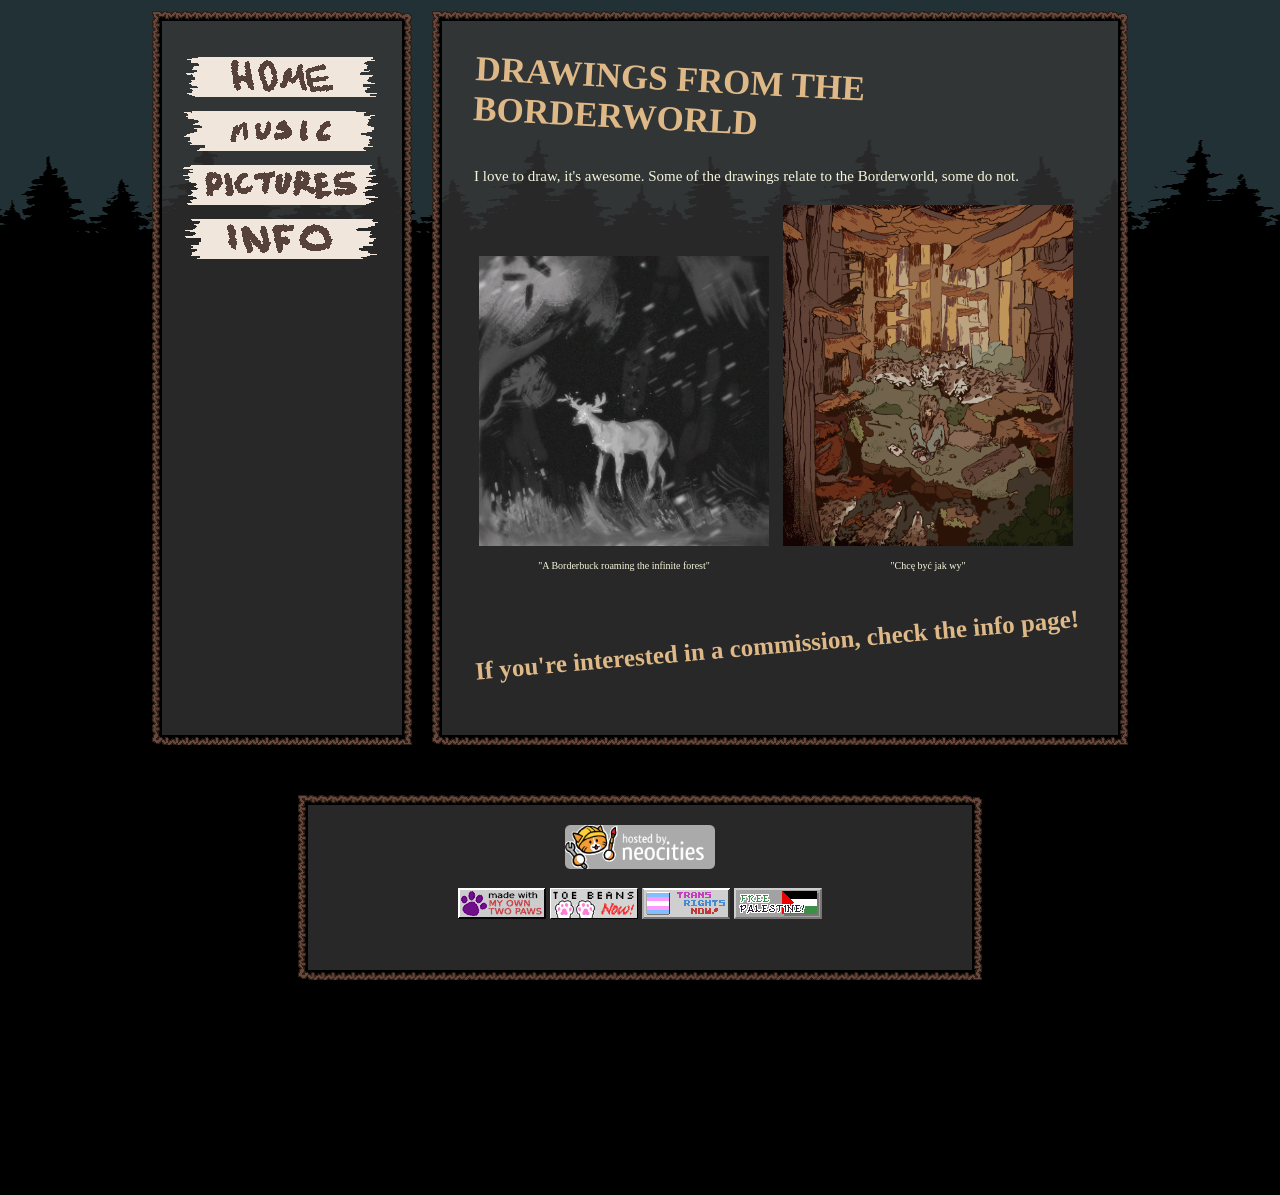
==== subpages/drawings.html @ 4ae223ee "start repo" ====
<!DOCTYPE html>
<html>
  <head>
    <meta charset="UTF-8">
    <meta name="viewport" content="width=device-width, initial-scale=1.0">
    <meta property="og:image" src="https://projectradio.org/artists/images/stoats_head.png">
    <title>BORDERWOLD</title>
    <!-- The style.css file allows you to change the look of your web pages.
         If you include the next line in all your web pages, they will all share the same look.
         This makes it easier to make new pages for your site. -->
    <link href="/style.css" rel="stylesheet" type="text/css" media="all">
  </head>

  <body class="bg1">
    <div class="container">
      <nav class="side_navbar">
        <ul>
          <li><a href="/index.html"><img src="/images/buttons/home.png"></a></li>
          <li><a href="/subpages/music.html"><img src="/images/buttons/music.png"></a></li>
          <li><a href="#"><img src="/images/buttons/pictures.png"></a></li>
          <li><a href="/subpages/info.html"><img src="/images/buttons/info.png"></a></li>
        </ul>
      </nav>

      <div class="bg2">
        <h1>DRAWINGS FROM THE BORDERWORLD</h1>
        <p>I love to draw, it's awesome. Some of the drawings relate to the Borderworld, some do not.</p>
        
        <div class="gallery">
          <a target="_blank" href="/images/art/lejen2_krop.png"><img src="/images/art/lejen2_krop.png"></a>
          <div class="description">"A Borderbuck roaming the infinite forest"</div>
        </div>

        <!--<div class="gallery">
          <a target="_blank" href="/images/art/piechu.png"><img src="/images/art/piechu.png"></a>
          <div class="description">"Felicia"</div>
        </div>-->

        <div class="gallery">
          <a target="_blank" href="/images/art/wolves.png"><img src="/images/art/wolves.png"></a>
          <div class="description">"Chcę być jak wy"</div>
        </div>

        <h2>If you're interested in a commission, check the info page!</h2>
      </div>
    </div>
  <footer class="bg2">
    <a href="https://neocities.org/"><img src="/images/neocities.png" width="25%" height="25%"></a>
    <ul>
      <li><img src="/images/buttons/paws.gif"></li>
      <li><img src="/images/buttons/beansnow.png"></li>
      <li><img src="/images/buttons/transnow2.gif"></li>
      <li><img src="/images/buttons/free_palestine.gif"></li>
    </ul>
  </footer>
  </body>
  <svg>
    <defs>
      <filter id="dancingstroke0">
        <feTurbulence id="turbulence" baseFrequency="0.02" numOctaves="3" seed="0"/>
        <feDisplacementMap id="displacement" in="SourceGraphic" in2="noise" scale="7" />
      </filter>
      <filter id="dancingstroke1">
        <feTurbulence id="turbulence" baseFrequency="0.03" numOctaves="3" seed="1"/>
        <feDisplacementMap id="displacement" in="SourceGraphic" in2="noise" scale="5" />
      </filter>
      <filter id="dancingstroke2">
        <feTurbulence id="turbulence" baseFrequency="0.02" numOctaves="3" seed="2"/>
        <feDisplacementMap id="displacement" in="SourceGraphic" in2="noise" scale="8" />
      </filter>
      <filter id="dancingstroke3">
        <feTurbulence id="turbulence" baseFrequency="0.04" numOctaves="3" seed="3"/>
        <feDisplacementMap id="displacement" in="SourceGraphic" in2="noise" scale="5" />
      </filter>
      <filter id="dancingstroke4">
        <feTurbulence id="turbulence" baseFrequency="0.02" numOctaves="3" seed="4"/>
        <feDisplacementMap id="displacement" in="SourceGraphic" in2="noise" scale="6" />
      </filter>
    </defs>
  </svg>
</html>
---- style.css ----
/* CSS is how you can add style to your website, such as colors, fonts, and positioning of your
   HTML content. To learn how to do something, just try searching Google for questions like
   "how to change link color." */

/*
"*" to globalny selector, który bierze pod uwagę każdą klasę w dokumencie HTML
*/

body {
  background-color: black;
  /*Viewport unit, problem z używaniem go może być taki, że zalicza on do szerokości też pasek scroll*/
  /*width: 100vw;*/
  /*defaltowo szerokość powinna się ustawić na 100%*/
  /*width: 100%;*/
  min-height: 100vh;
  margin: 0.5rem auto;
  padding: 0.2rem;
  font-family:"Lusitana", serif;
}
/*
selectory można grupować przecinkami
*/
h1 {
  color: burlywood;
  rotate: 3deg;
  font-family: "Lusitana", serif;
  font-size: 35px;
  animation: wiggle .3s linear infinite;
}

h2 {
  color: burlywood;
  rotate: -5deg;
  line-height: 3;
  font-size: 25px;
  font-family: "Lusitana", serif;
  animation: wiggle .3s linear infinite;
}

ul {
  list-style-type: none;
  padding: 0;
}
li {
  display: inline-block;
}

a {
  text-decoration: none;
  color: aqua;
}
/*pseudoklasy reprezentują dany stan jakiegoś elementu*/
a:visited {
  text-decoration: none;
  color: hotpink;
}
/*możemy odwołać się do dwóch pseudoklas na raz*/
a:hover, a:focus{
  animation: wiggle .3s linear infinite;
}
a:active {
  opacity: 0.5;
}

p {
  color: beige;
  font-size: 15px;
}
/*
jeżeli nie dodamy przecinka, HTML będzie szukać elementów zagnieżdżonych w sobie.
Przykładowo elementy "span" w elementach "p":
*/
p mark{
  color: indianred;
  background-color: rgba(0, 0, 0, 0);
  animation: wiggle .3s linear infinite;
}
/*
w ten sposób możemy przykładowo stylizować podkreślenia, lepiej jednak w tym konkretnym przypadku używać klasy
*/

footer {
  text-align: center;
  font-size: 15px;
  color: beige;
  width: 600px;
  height: 600px;
  margin: 50px auto;
}
footer li {
  display: inline;
  margin-bottom: 10px;
  text-align: center;
}

.container {
  display: flex;
  max-width: 976px;
  align-items: stretch;
  margin: 0 auto;
}

.side_navbar {
  width: 200px;
  margin-right: 20px;
  padding: 20px;
  display: block;
  background-color: rgba(54, 54, 54, 0.743);
  border: 10px solid transparent;
  border-image: url(images/patterns/obwodka_alt.gif) 10 round;
  background-clip: padding-box;
}
.side_navbar li {
  display: block;
  margin-bottom: 10px;
  text-align: center;
}

.bg1 {
  background:#000 url(images/patterns/bg-trees.png) repeat-x top center;
}
.bg2 {
  flex: 1;
  width: 600px;
  height: auto;
  padding: 1.25rem 2rem 2rem;
  background-color:rgba(54, 54, 54, 0.743);
  border: 10px solid transparent;
  border-image: url(images/patterns/obwodka_alt.gif) 10 round;
  background-clip: padding-box;
}

.gallery {
  display: inline-block;
  margin: 5px;
  width: 290px;
}
.gallery .description {
  color: beige;
  font-size: 10px;
  padding: 10px;
  text-align: center;
}
.gallery img{
  width: 100%;
  height: auto;
}

/*
klasa zaczyna się kropką i może mieć dowolną nazwę.
Przywołujemy ją w HTMLu używając komendy class=.
*/
.inverted {
  filter: invert(1);
}

#enter {
  transform: rotate(-10deg);
  transition: 0.3s;
}
#enter:hover{
  transform: rotate(0deg);
}

@keyframes wiggle{
  0% {filter: url("#dancingstroke0");}
  25% {filter: url("#dancingstroke1");}
  50% {filter: url("#dancingstroke2");}
  75% {filter: url("#dancingstroke3");}
  100% {filter: url("#dancingstroke4");}
}
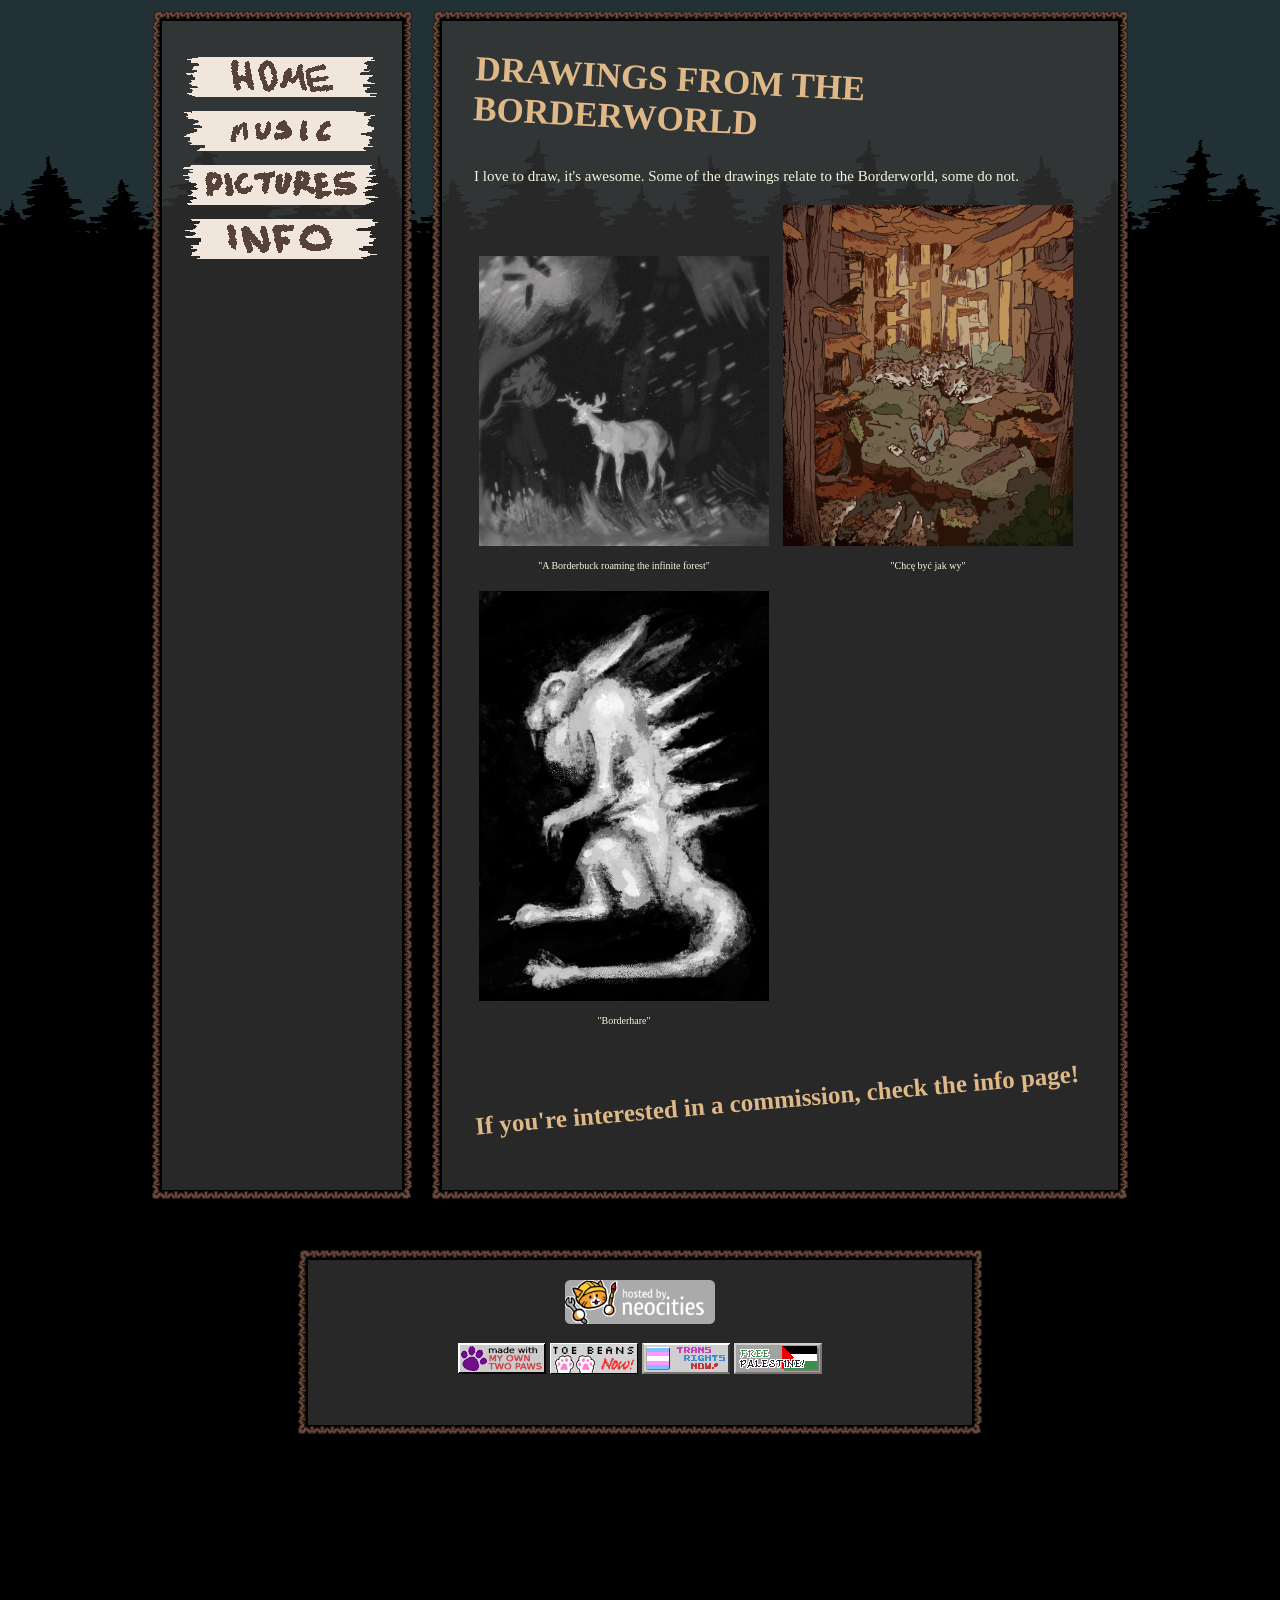
==== commit 514f440f: "new interactive HTML with new art. Deleted stars.png" ====
--- a/subpages/drawings.html
+++ b/subpages/drawings.html
@@ -31,14 +31,14 @@
           <div class="description">"A Borderbuck roaming the infinite forest"</div>
         </div>
 
-        <!--<div class="gallery">
-          <a target="_blank" href="/images/art/piechu.png"><img src="/images/art/piechu.png"></a>
-          <div class="description">"Felicia"</div>
-        </div>-->
-
         <div class="gallery">
           <a target="_blank" href="/images/art/wolves.png"><img src="/images/art/wolves.png"></a>
           <div class="description">"Chcę być jak wy"</div>
+        </div>
+
+        <div class="gallery">
+          <a target="_blank" href="/images/art/zajac_bezszumu.png"><img src="/images/art/zajac_bezszumu.png"></a>
+          <div class="description">"Borderhare"</div>
         </div>
 
         <h2>If you're interested in a commission, check the info page!</h2>
